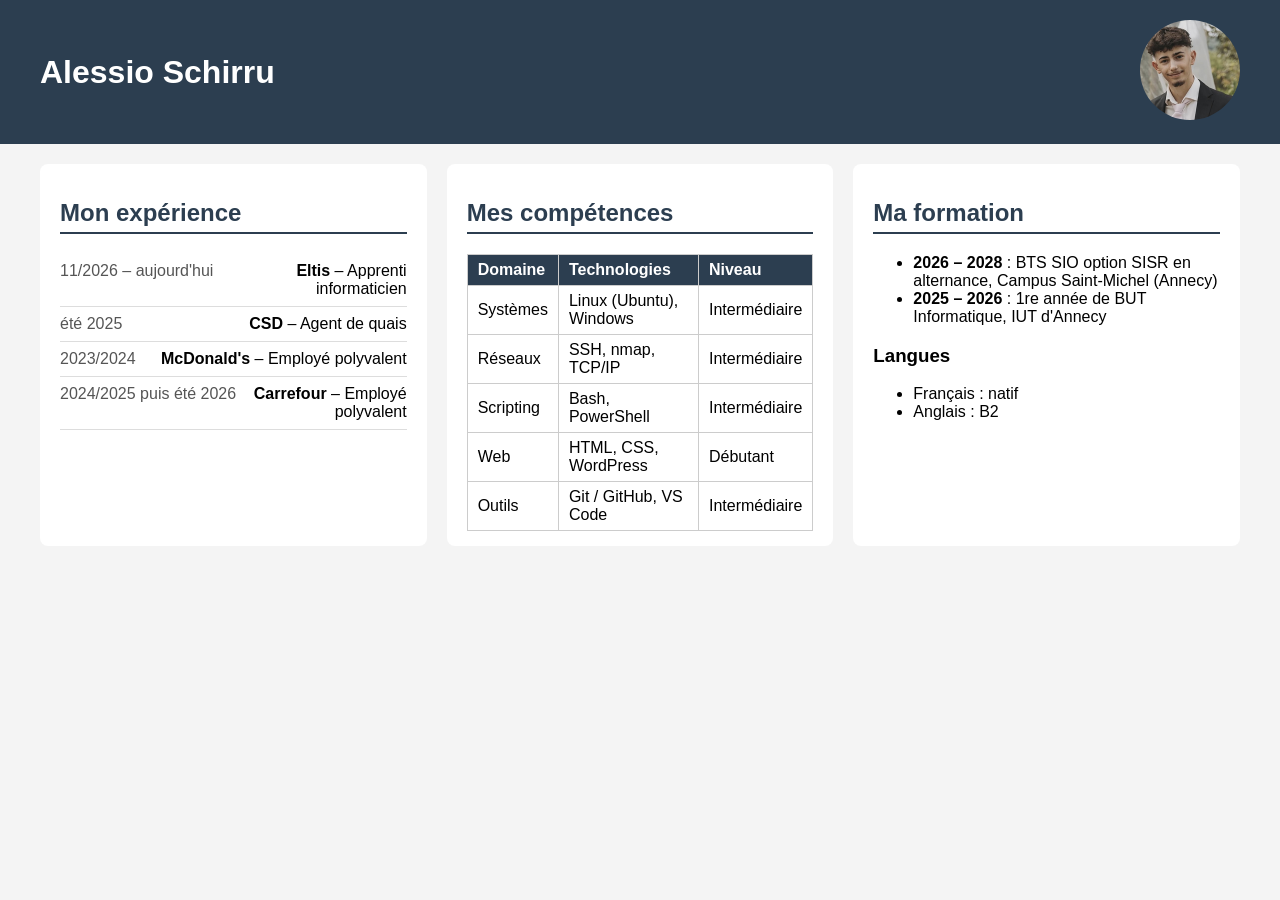
==== index.html @ e4895dd0 "Premier commit du portfolio BTS" ====
<!doctype html>
<html lang="fr">
  <head>
    <meta charset="UTF-8" />
    <meta name="viewport" content="width=device-width, initial-scale=1.0" />
    <title>CV - Alessio Schirru</title>
    <link rel="stylesheet" href="index.css" />
  </head>
  <body>
    <header>
      <h1>Alessio Schirru</h1>
      <a href="images/photo.png" target="_blank">
        <img
          src="images/photo-mini.png"
          alt="Photo d'Alessio Schirru"
          class="miniature"
        />
      </a>
    </header>
    <main>
      <section>
        <h2>Mon expérience</h2>
        <ul class="liste-exp">
          <li class="ligne-exp">
            <span class="dates">11/2026 – aujourd'hui</span>
            <span class="details"
              ><strong>Eltis</strong> – Apprenti informaticien</span
            >
          </li>
          <li class="ligne-exp">
            <span class="dates">été 2025</span>
            <span class="details"><strong>CSD</strong> – Agent de quais</span>
          </li>
          <li class="ligne-exp">
            <span class="dates">2023/2024</span>
            <span class="details"
              ><strong>McDonald's</strong> – Employé polyvalent</span
            >
          </li>
          <li class="ligne-exp">
            <span class="dates">2024/2025 puis été 2026</span>
            <span class="details"
              ><strong>Carrefour</strong> – Employé polyvalent</span
            >
          </li>
        </ul>
      </section>

      <section>
        <h2>Mes compétences</h2>
        <table>
          <thead>
            <tr>
              <th>Domaine</th>
              <th>Technologies</th>
              <th>Niveau</th>
            </tr>
          </thead>
          <tbody>
            <tr>
              <td>Systèmes</td>
              <td>Linux (Ubuntu), Windows</td>
              <td>Intermédiaire</td>
            </tr>
            <tr>
              <td>Réseaux</td>
              <td>SSH, nmap, TCP/IP</td>
              <td>Intermédiaire</td>
            </tr>
            <tr>
              <td>Scripting</td>
              <td>Bash, PowerShell</td>
              <td>Intermédiaire</td>
            </tr>
            <tr>
              <td>Web</td>
              <td>HTML, CSS, WordPress</td>
              <td>Débutant</td>
            </tr>
            <tr>
              <td>Outils</td>
              <td>Git / GitHub, VS Code</td>
              <td>Intermédiaire</td>
            </tr>
          </tbody>
        </table>
      </section>

      <section>
        <h2>Ma formation</h2>
        <ul>
          <li>
            <strong>2026 – 2028</strong> : BTS SIO option SISR en alternance,
            Campus Saint-Michel (Annecy)
          </li>
          <li>
            <strong>2025 – 2026</strong> : 1re année de BUT Informatique, IUT
            d'Annecy
          </li>
        </ul>
        <h3>Langues</h3>
        <ul>
          <li>Français : natif</li>
          <li>Anglais : B2</li>
        </ul>
      </section>
    </main>
  </body>
</html>
---- index.css ----
body {
  font-family: Arial, sans-serif;
  margin: 0;
  background-color: #f4f4f4;
}

header {
  display: flex;
  align-items: center;
  justify-content: space-between;
  padding: 20px 40px;
  background-color: #2c3e50;
  color: white;
}

.miniature {
  width: 100px;
  height: 100px;
  object-fit: cover;
  border-radius: 50%;
}

/* ----- Expériences ----- */
.liste-exp {
  padding: 0;
}

.ligne-exp {
  display: flex;
  justify-content: space-between;
  align-items: baseline;
  gap: 15px;
  padding: 8px 0;
  border-bottom: 1px solid #ddd;
}

.dates {
  color: #555;
  white-space: nowrap;
}

.details {
  text-align: right;
}

/* ----- Tableau des compétences ----- */
table {
  width: 100%;
  border-collapse: collapse;
}

th,
td {
  border: 1px solid #ccc;
  padding: 6px 10px;
  text-align: left;
}

th {
  background-color: #2c3e50;
  color: white;
}

/* ----- Mise en page des 3 sections ----- */
main {
  display: flex;
  gap: 20px;
  align-items: stretch;
  padding: 20px 40px;
}

section {
  flex: 1;
  background-color: white;
  padding: 15px 20px;
  border-radius: 8px;
}

h2 {
  color: #2c3e50;
  border-bottom: 2px solid #2c3e50;
  padding-bottom: 5px;
}

/* ----- Petit écran ----- */
@media (max-width: 900px) {
  main {
    flex-direction: column;
    padding: 20px;
  }

  header {
    padding: 20px;
  }
}
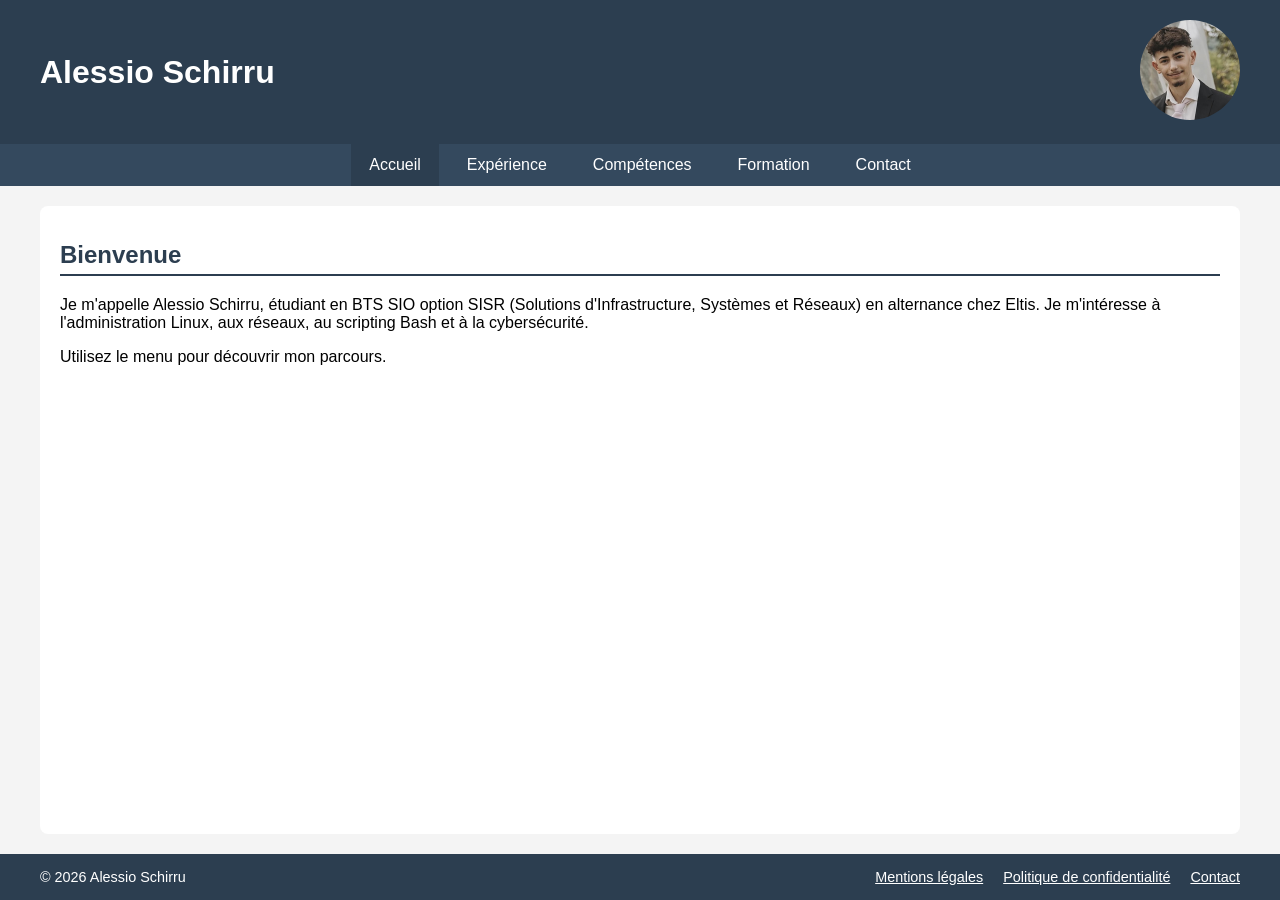
==== commit e72abcdc: "Passage du portfolio en plusieurs pages (menu, footer, contact, mentions légales) Co-Authored-By: Cl" ====
--- a/index.html
+++ b/index.html
@@ -3,107 +3,47 @@
   <head>
     <meta charset="UTF-8" />
     <meta name="viewport" content="width=device-width, initial-scale=1.0" />
-    <title>CV - Alessio Schirru</title>
-    <link rel="stylesheet" href="index.css" />
+    <title>Accueil - Alessio Schirru</title>
+    <link rel="stylesheet" href="Schirru-CV.css" />
   </head>
   <body>
     <header>
       <h1>Alessio Schirru</h1>
       <a href="images/photo.png" target="_blank">
-        <img
-          src="images/photo-mini.png"
-          alt="Photo d'Alessio Schirru"
-          class="miniature"
-        />
+        <img src="images/photo-mini.png" alt="Photo d'Alessio Schirru" class="miniature" />
       </a>
     </header>
+
+    <nav>
+      <ul class="menu">
+        <li><a href="index.html" class="actif">Accueil</a></li>
+        <li><a href="experience.html">Expérience</a></li>
+        <li><a href="competences.html">Compétences</a></li>
+        <li><a href="formation.html">Formation</a></li>
+        <li><a href="contact.html">Contact</a></li>
+      </ul>
+    </nav>
+
     <main>
       <section>
-        <h2>Mon expérience</h2>
-        <ul class="liste-exp">
-          <li class="ligne-exp">
-            <span class="dates">11/2026 – aujourd'hui</span>
-            <span class="details"
-              ><strong>Eltis</strong> – Apprenti informaticien</span
-            >
-          </li>
-          <li class="ligne-exp">
-            <span class="dates">été 2025</span>
-            <span class="details"><strong>CSD</strong> – Agent de quais</span>
-          </li>
-          <li class="ligne-exp">
-            <span class="dates">2023/2024</span>
-            <span class="details"
-              ><strong>McDonald's</strong> – Employé polyvalent</span
-            >
-          </li>
-          <li class="ligne-exp">
-            <span class="dates">2024/2025 puis été 2026</span>
-            <span class="details"
-              ><strong>Carrefour</strong> – Employé polyvalent</span
-            >
-          </li>
-        </ul>
-      </section>
-
-      <section>
-        <h2>Mes compétences</h2>
-        <table>
-          <thead>
-            <tr>
-              <th>Domaine</th>
-              <th>Technologies</th>
-              <th>Niveau</th>
-            </tr>
-          </thead>
-          <tbody>
-            <tr>
-              <td>Systèmes</td>
-              <td>Linux (Ubuntu), Windows</td>
-              <td>Intermédiaire</td>
-            </tr>
-            <tr>
-              <td>Réseaux</td>
-              <td>SSH, nmap, TCP/IP</td>
-              <td>Intermédiaire</td>
-            </tr>
-            <tr>
-              <td>Scripting</td>
-              <td>Bash, PowerShell</td>
-              <td>Intermédiaire</td>
-            </tr>
-            <tr>
-              <td>Web</td>
-              <td>HTML, CSS, WordPress</td>
-              <td>Débutant</td>
-            </tr>
-            <tr>
-              <td>Outils</td>
-              <td>Git / GitHub, VS Code</td>
-              <td>Intermédiaire</td>
-            </tr>
-          </tbody>
-        </table>
-      </section>
-
-      <section>
-        <h2>Ma formation</h2>
-        <ul>
-          <li>
-            <strong>2026 – 2028</strong> : BTS SIO option SISR en alternance,
-            Campus Saint-Michel (Annecy)
-          </li>
-          <li>
-            <strong>2025 – 2026</strong> : 1re année de BUT Informatique, IUT
-            d'Annecy
-          </li>
-        </ul>
-        <h3>Langues</h3>
-        <ul>
-          <li>Français : natif</li>
-          <li>Anglais : B2</li>
-        </ul>
+        <h2>Bienvenue</h2>
+        <p>
+          Je m'appelle Alessio Schirru, étudiant en BTS SIO option SISR
+          (Solutions d'Infrastructure, Systèmes et Réseaux) en alternance chez
+          Eltis. Je m'intéresse à l'administration Linux, aux réseaux, au
+          scripting Bash et à la cybersécurité.
+        </p>
+        <p>Utilisez le menu pour découvrir mon parcours.</p>
       </section>
     </main>
+
+    <footer>
+      <p>© 2026 Alessio Schirru</p>
+      <ul class="liens-footer">
+        <li><a href="mentions-legales.html">Mentions légales</a></li>
+        <li><a href="confidentialite.html">Politique de confidentialité</a></li>
+        <li><a href="contact.html">Contact</a></li>
+      </ul>
+    </footer>
   </body>
 </html>
--- a/Schirru-CV.css
+++ b/Schirru-CV.css
@@ -0,0 +1,201 @@
+/* ===== Couleur principale : changer #2c3e50 partout pour changer le thème ===== */
+
+body {
+  font-family: Arial, sans-serif;
+  margin: 0;
+  background-color: #f4f4f4;
+  /* Flexbox vertical : le footer reste en bas même si la page est courte */
+  display: flex;
+  flex-direction: column;
+  min-height: 100vh;
+}
+
+/* ----- En-tête ----- */
+header {
+  display: flex;
+  align-items: center;
+  justify-content: space-between;
+  padding: 20px 40px;
+  background-color: #2c3e50;
+  color: white;
+}
+
+.miniature {
+  width: 100px;
+  height: 100px;
+  object-fit: cover;
+  border-radius: 50%;
+}
+
+/* ----- Menu de navigation ----- */
+nav {
+  background-color: #34495e;
+}
+
+.menu {
+  display: flex;
+  justify-content: center;
+  gap: 10px;
+  margin: 0;
+  padding: 0;
+  list-style: none;
+}
+
+.menu a {
+  display: block;
+  padding: 12px 18px;
+  color: white;
+  text-decoration: none;
+}
+
+.menu a:hover,
+.menu a.actif {
+  background-color: #2c3e50;
+}
+
+/* ----- Contenu ----- */
+main {
+  flex: 1; /* prend toute la place restante, pousse le footer en bas */
+  display: flex;
+  gap: 20px;
+  align-items: stretch;
+  padding: 20px 40px;
+}
+
+section {
+  flex: 1;
+  background-color: white;
+  padding: 15px 20px;
+  border-radius: 8px;
+}
+
+h2 {
+  color: #2c3e50;
+  border-bottom: 2px solid #2c3e50;
+  padding-bottom: 5px;
+}
+
+/* ----- Expériences ----- */
+.liste-exp {
+  padding: 0;
+  list-style: none;
+}
+
+.ligne-exp {
+  display: flex;
+  justify-content: space-between;
+  align-items: baseline;
+  gap: 15px;
+  padding: 8px 0;
+  border-bottom: 1px solid #ddd;
+}
+
+.dates {
+  color: #555;
+  white-space: nowrap;
+}
+
+.details {
+  text-align: right;
+}
+
+/* ----- Tableau des compétences ----- */
+table {
+  width: 100%;
+  border-collapse: collapse;
+}
+
+th,
+td {
+  border: 1px solid #ccc;
+  padding: 6px 10px;
+  text-align: left;
+}
+
+th {
+  background-color: #2c3e50;
+  color: white;
+}
+
+/* ----- Contact ----- */
+.bouton {
+  display: inline-block;
+  padding: 10px 20px;
+  background-color: #2c3e50;
+  color: white;
+  text-decoration: none;
+  border-radius: 5px;
+}
+
+.bouton:hover {
+  background-color: #34495e;
+}
+
+.liste-reseaux {
+  display: flex;
+  gap: 15px;
+  padding: 0;
+  list-style: none;
+}
+
+.liste-reseaux a {
+  color: #2c3e50;
+  font-weight: bold;
+}
+
+/* ----- Pied de page ----- */
+footer {
+  display: flex;
+  justify-content: space-between;
+  align-items: center;
+  padding: 15px 40px;
+  background-color: #2c3e50;
+  color: white;
+  font-size: 0.9em;
+}
+
+footer p {
+  margin: 0;
+}
+
+.liens-footer {
+  display: flex;
+  gap: 20px;
+  margin: 0;
+  padding: 0;
+  list-style: none;
+}
+
+.liens-footer a {
+  color: white;
+}
+
+/* ----- Petit écran ----- */
+@media (max-width: 900px) {
+  header,
+  main,
+  footer {
+    padding: 20px;
+  }
+
+  main,
+  footer,
+  .liens-footer {
+    flex-direction: column;
+    gap: 10px;
+  }
+
+  .menu {
+    flex-wrap: wrap; /* les liens passent à la ligne au lieu de déborder */
+    gap: 0;
+  }
+
+  .ligne-exp {
+    flex-direction: column; /* dates au-dessus, société en dessous */
+    gap: 3px;
+  }
+
+  .details {
+    text-align: left;
+  }
+}
